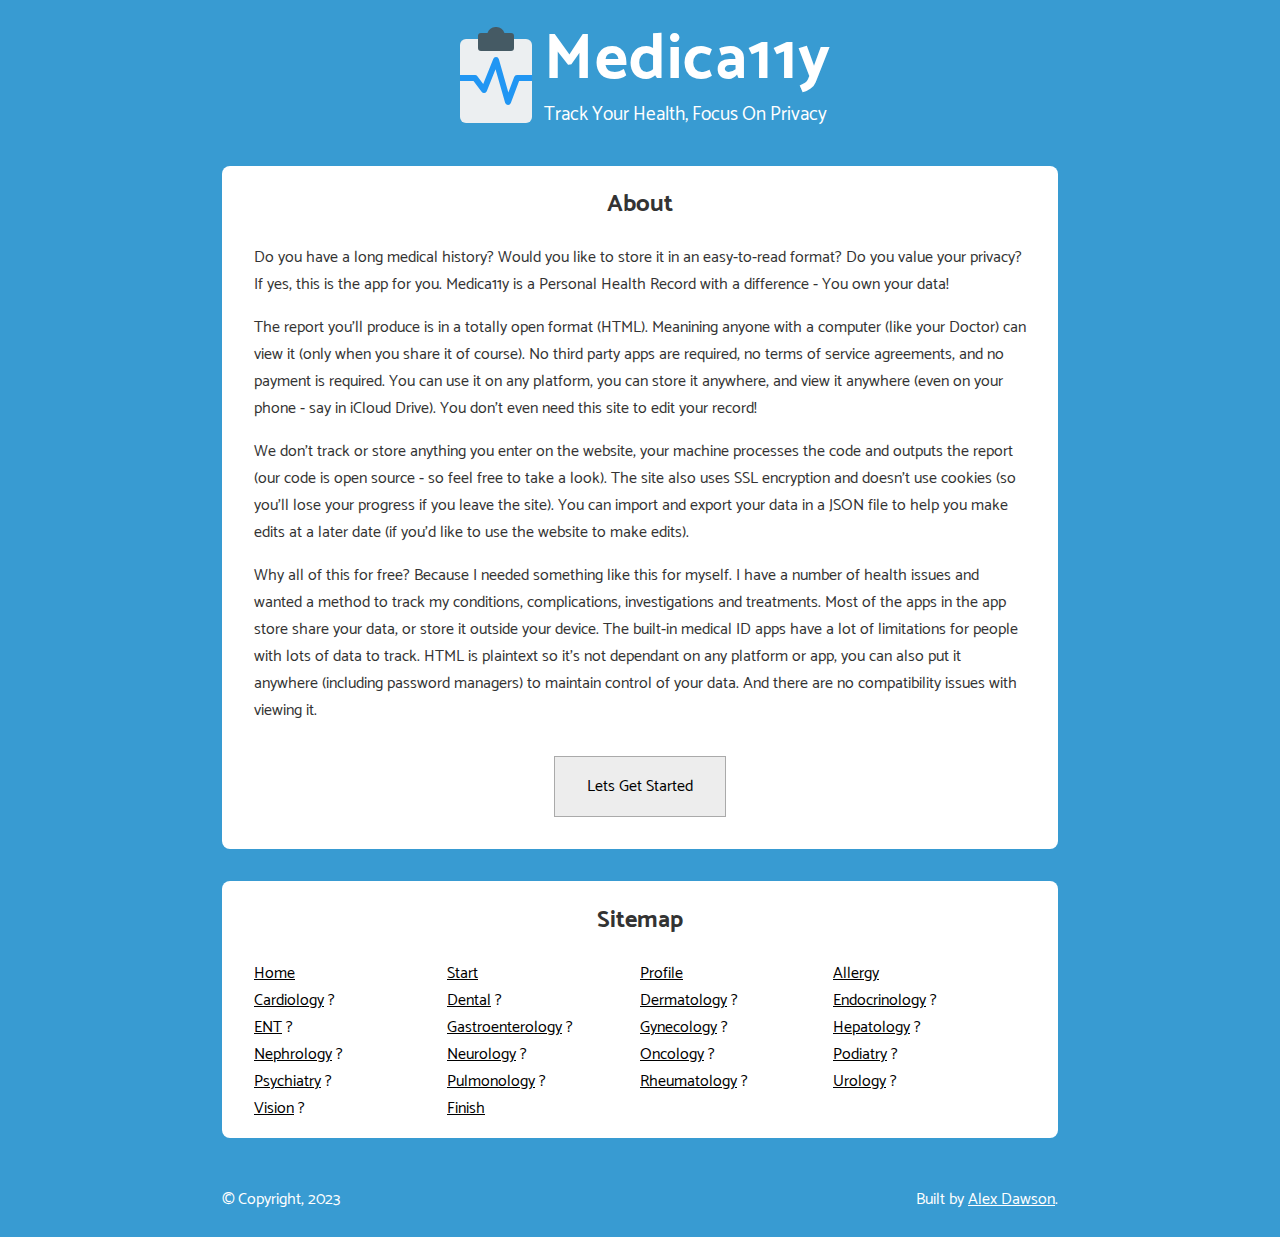
==== index.html @ 8c09ed7b "Website 1.0" ====
<!DOCTYPE html>
<html lang="en">
	<head>
		<meta charset="utf-8">
		<meta http-equiv="X-UA-Compatible" content="IE=edge">
		<meta name="viewport" content="width=device-width, initial-scale=1">
		<title>Medica11y - Your Personal Health Record</title>
		<meta name="description" content="This privacy focused (non-cloud) app helps you manage your health by organizing your medical history into an easy to read HTML file you can carry offline.">
		<link rel="preload" as="font" type="font/woff2" crossorigin href="cache/fonts/Catamaran-Regular.woff2">
		<link rel="preload" as="font" type="font/woff2" crossorigin href="cache/fonts/Catamaran-Bold.woff2">
		<link rel="stylesheet" href="cache/style.css">
		<link rel="author" type="text/plain" href="humans.txt">
		<meta name="apple-mobile-web-app-title" content="Medica11y">
		<meta name="referrer" content="no-referrer">
		<link rel="apple-touch-icon" sizes="180x180" href="apple-touch-icon.png">
		<link rel="icon" type="image/svg+xml" href="images/icon.svg">
		<link rel="manifest" href="site.webmanifest">
		<meta name="theme-color" content="#ffffff">
		<meta name="msapplication-config" content="browserconfig.xml">
		<meta property="og:title" content="Medica11y">
		<meta property="og:description" content="This privacy focused (non-cloud) app helps you manage your health by organizing your medical history into an easy to read HTML file you can carry offline.">
		<meta property="og:type" content="website">
		<meta property="og:locale" content="en_us">
		<meta property="og:url" content="https://medica11y.com/">
		<meta property="og:image" content="images/banner.png">
		<meta property="og:image:alt" content="Logo">
		<script type="application/ld+json">
		{
			"@context" : "https://schema.org",
			"@type" : "WebSite",
			"name": "Medica11y",
			"url": "https://medica11y.com/"
		}
		</script>
	</head>
	<body class="body">
		<header class="header">
			<svg class="logo" fill="currentColor" xmlns="http://www.w3.org/2000/svg" viewbox="0 0 16 16"><rect width="12" height="14" x="2" y="2" fill="#eceff1" rx="1" ry="1"/><path fill="#455a64" d="M10.5 1H9.41a1.5 1.5 0 00-2.83 0H5.5a.5.5 0 00-.5.5v2a.5.5 0 00.5.5h5a.5.5 0 00.5-.5v-2a.5.5 0 00-.5-.5z"/><path fill="#2196f3" d="M11.5 8a.5.5 0 00-.47.32l-.97 2.58-1.58-5.54a.5.5 0 00-.94-.04L5.87 9.48 4.9 8.2a.5.5 0 00-.4-.2H2v1h2.25l1.35 1.8a.5.5 0 00.86-.11l1.46-3.65 1.6 5.6a.5.5 0 00.46.36H10a.5.5 0 00.47-.32L11.85 9H14V8z"/></svg>
			<h1 class="heading">Medica11y</h1>
			<p class="subtitle">Track Your Health, Focus On Privacy</p>
			<nav class="hide"><a href="#about">Skip to main content</a></nav>
		</header>
		<main class="main">
			<form class="progress">
				<article class="page" id="start">
					<h2 class="subheading">Start</h2>
					<p class="txt">Do you want to import your progress?</p>
					<input class="hide" id="import" type="file" accept="application/json"><label class="buzzer" for="import">Import A File</label>
					<input class="button" type="reset" value="Reset Data">
					<ul class="anchor" aria-hidden="true" role="list">
						<li><a class="buzzer" href="#">Home</a></li>
						<li><a class="buzzer" href="#profile">Next</a></li>
					</ul>
				</article>
				<article class="page" id="profile">
					<h2 class="subheading">Profile</h2>
					<ul class="form" role="list">
						<li class="list"><label class="tag" for="dob">Date Of Birth:</label><input class="text" type="date" id="dob" name="dob" autocomplete="bday"></li>
						<li class="list"><label class="tag" for="hid">Healthcare ID:</label><input class="text" type="text" id="hid" name="hid" size="15"><label class="helper" for="hid">Your hospital or patient number (NHS, Bupa, Medicare, Etc).</label></li>
						<li class="list"><label class="tag" for="iid">Insurance ID:</label><input class="text" type="text" id="iid" name="iid" size="15"><label class="tag" for="exp">Expiry:</label><input class="text" type="date" id="exp" name="exp"><label class="helper" for="iid">Your healthcare coverage identifier (NHS-PPC, EHIC, SIN, Etc).</label></li>
						<li class="list"><label class="tag" for="blood">Blood Type:</label><input class="text" type="text" id="blood" name="blood" minlength="1" maxlength="2" size="2"><select class="drop text" name="pn" id="pn"><option value="">None</option><option value="Positive">Positive (+)</option><option value="Negative">Negative (-)</option></select></li>
						<li class="list"><label class="tag" for="organ">Organ Donor:</label><select class="drop text" name="organ" id="organ"><option value="Yes">Yes</option><option value="No" selected>No</option></select></li>
						<li class="list"><label class="tag" for="diabetic">Diabetes:</label><select class="drop text" name="diabetic" id="diabetic"><option value="" selected>None</option><option value="Type 1">Type 1</option><option value="Type 2">Type 2</option></select></li>
						<li class="list"><label class="tag" for="height">Height:</label><input class="text" type="text" inputmode="numeric" pattern="[0-9]*" id="height" name="height" minlength="1" maxlength="3" size="3"><input class="text" type="text" inputmode="numeric" pattern="[0-9]*" id="height2" name="height2" minlength="1" maxlength="2" size="2"><select class="drop text" name="ftincm" id="ftincm"><option value="ftin">Feet (ft) / Inches (")</option><option value="cm">Centimeters (cm)</option></select></li>
						<li class="list"><label class="tag" for="weight">Weight:</label><input class="text" type="text" inputmode="numeric" pattern="[0-9]*" id="weight" name="weight" minlength="1" maxlength="3" size="3"><input class="text" type="text" inputmode="numeric" pattern="[0-9]*" id="weight2" name="weight2" minlength="1" maxlength="2" size="2"><select class="drop text" name="slbskg" id="slbskg"><option value="slbs">Stone (st) / Pounds (lbs)</option><option value="kg">Kilograms (kg)</option></select></li>
						<li class="list"><label class="tag" for="pulse">Pulse (Average):</label><input class="text" type="text" inputmode="numeric" pattern="[0-9]*" id="pulse" name="pulse" minlength="1" maxlength="3" size="3"><label class="helper" for="pulse">Take 3 times at different points of the day to get the average beats per minute (BPM).</label></li>
						<li class="list"><label class="tag" for="sys">Blood Pressure (Average):</label><input class="text" type="text" inputmode="numeric" pattern="[0-9]*" id="sys" name="sys" minlength="1" maxlength="3" size="3"><span class="text">/</span><input class="text" type="text" inputmode="numeric" pattern="[0-9]*" id="dia" name="dia" minlength="1" maxlength="3" size="3"><label class="helper" for="sys">Take 3 times at different points of the day to get the average blood pressure reading (Systolic / Diastolic - mm Hg).</label></li>
						<li class="list"><label class="tag" for="temp">Temperature (Average):</label><input class="text" type="text" id="temp" name="temp" minlength="1" maxlength="5" size="5"><select class="drop text" name="fc" id="fc"><option value="f" selected>Fahrenheit (f)</option><option value="c">Centigrade (C)</option></select><label class="helper" for="temp">Take 3 times at different points of the day to get the average temperature.</label></li>
						<li class="list"><label class="tag" for="peakflow">Peak Flow (Average):</label><input class="text" type="text" inputmode="numeric" pattern="[0-9]*" id="peakflow" name="peakflow" minlength="1" maxlength="3" size="3"><label class="helper" for="peakflow">Take 3 times to get a base reading, and follow up with 3 further readings on different days to get the average peak flow.</label></li>
					</ul>
					<ul class="anchor" aria-hidden="true" role="list">
						<li><a class="buzzer" href="#start">Previous</a></li>
						<li><a class="buzzer" href="#">Home</a></li>
						<li><a class="buzzer" href="#allergy">Next</a></li>
					</ul>
				</article>
				<article class="page" id="allergy">
					<h2 class="subheading">Allergy</h2>
					<p class="txt">Which sections do you require?</p>
					<input class="check" type="checkbox" id="all-1" name="diagnosis"><label class="txt" for="all-1">Diagnosis</label>
					<input class="check" type="checkbox" id="all-2" name="complications"><label class="txt" for="all-2">Complications</label>
					<input class="check" type="checkbox" id="all-3" name="investigations"><label class="txt" for="all-3">Investigations</label>
					<input class="check" type="checkbox" id="all-4" name="treatments"><label class="txt" for="all-4">Treatments</label>
					<input class="check" type="checkbox" id="all-5" name="clinics"><label class="txt" for="all-5">Clinics</label>
					<input class="check" type="checkbox" id="all-6" name="avoidance"><label class="txt" for="all-6">Avoidance</label>
					<input class="check" type="checkbox" id="all-7" name="minor"><label class="txt" for="all-7">Minor</label>
					<input class="check" type="checkbox" id="all-8" name="contact"><label class="txt" for="all-8">Contact</label>
					<input class="check" type="checkbox" id="all-9" name="major"><label class="txt" for="all-9">Major</label>
					<input class="check" type="checkbox" id="all-10" name="dangerous"><label class="txt" for="all-10">Dangerous</label>
					<article class="section all-1">
						<h3 class="subsection">Diagnosis</h3>
						<textarea class="text area" id="allergy-diagnosis" name="allergy-diagnosis" rows="6"></textarea><label class="helper" for="allergy-diagnosis">Put each diagnosis on a new line. For subheadings, use the hash (#) character. For footnotes, use the wildcard (*) character. To highlight, use the At (@) character.</label>
					</article>
					<article class="section all-2">
						<h3 class="subsection">Complications</h3>
						<textarea class="text area" id="allergy-complications" name="allergy-complications" rows="6"></textarea><label class="helper" for="allergy-complications">Put each complication on a new line. For subheadings, use the hash (#) character. For footnotes, use the wildcard (*) character. To highlight, use the At (@) character.</label>
					</article>
					<article class="section all-3">
						<h3 class="subsection">Investigations</h3>
						<textarea class="text area" id="allergy-investigations" name="allergy-investigations" rows="6"></textarea><label class="helper" for="allergy-investigations">Put each investigation on a new line. For subheadings, use the hash (#) character. For footnotes, use the wildcard (*) character. To highlight, use the At (@) character.</label>
					</article>
					<article class="section all-4">
						<h3 class="subsection">Treatments</h3>
						<textarea class="text area" id="allergy-treatments" name="allergy-treatments" rows="6"></textarea><label class="helper" for="allergy-treatments">Put each treatment on a new line. For subheadings, use the hash (#) character. For footnotes, use the wildcard (*) character. To highlight, use the At (@) character.</label>
					</article>
					<article class="section all-5">
						<h3 class="subsection">Clinics</h3>
						<textarea class="text area" id="allergy-clinics" name="allergy-clinics" rows="6"></textarea><label class="helper" for="allergy-clinics">Put each clinic on a new line. For subheadings, use the hash (#) character. For footnotes, use the wildcard (*) character. To highlight, use the At (@) character.</label>
					</article>
					<article class="section all-6">
						<h3 class="subsection">Avoidance</h3>
						<textarea class="text area" id="allergy-avoidance" name="allergy-avoidance" rows="6"></textarea><label class="helper" for="allergy-avoidance">Food avoidance includes personal choice (vegan), religion, medical (stoma issues), etc. Put each avoidance on a new line. For subheadings, use the hash (#) character. For footnotes, use the wildcard (*) character. To highlight, use the At (@) character.</label>
					</article>
					<article class="section all-7">
						<h3 class="subsection">Minor</h3>
						<textarea class="text area" id="allergy-minor" name="allergy-minor" rows="6"></textarea><label class="helper" for="allergy-minor">Minor allergy include itchy throat, hay fever, oral allergy syndrome, etc. Put each minor allergy on a new line. For subheadings, use the hash (#) character. For footnotes, use the wildcard (*) character. To highlight, use the At (@) character.</label>
					</article>
					<article class="section all-8">
						<h3 class="subsection">Contact</h3>
						<textarea class="text area" id="allergy-contact" name="allergy-contact" rows="6"></textarea><label class="helper" for="allergy-contact">Contact allergy include patch tests, skin rashes, touch or airborne reactions, etc. Put each contact allergy on a new line. For subheadings, use the hash (#) character. For footnotes, use the wildcard (*) character. To highlight, use the At (@) character.</label>
					</article>
					<article class="section all-9">
						<h3 class="subsection">Major</h3>
						<textarea class="text area" id="allergy-major" name="allergy-major" rows="6"></textarea><label class="helper" for="allergy-major">Major allergy include asthma or airway triggers, moderate drug reactions, etc. Put each major allergy on a new line. For subheadings, use the hash (#) character. For footnotes, use the wildcard (*) character. To highlight, use the At (@) character.</label>
					</article>
					<article class="section all-10">
						<h3 class="subsection">Dangerous</h3>
						<textarea class="text area" id="allergy-dangerous" name="allergy-dangerous" rows="6"></textarea><label class="helper" for="allergy-dangerous">Dangerous allergy include anaphylaxis (shock), significant drug reactions, etc. Put each dangerous allergy on a new line. For subheadings, use the hash (#) character. For footnotes, use the wildcard (*) character. To highlight, use the At (@) character.</label>
					</article>
					<ul class="anchor" aria-hidden="true" role="list">
						<li><a class="buzzer" href="#profile">Previous</a></li>
						<li><a class="buzzer" href="#">Home</a></li>
						<li><a class="buzzer" href="#cardiology">Next</a></li>
					</ul>
				</article>
				<article class="page" id="cardiology">
					<h2 class="subheading">Cardiology</h2>
					<p class="txt">Which sections do you require?</p>
					<input class="check" type="checkbox" id="car-1" name="diagnosis"><label class="txt" for="car-1">Diagnosis</label>
					<input class="check" type="checkbox" id="car-2" name="complications"><label class="txt" for="car-2">Complications</label>
					<input class="check" type="checkbox" id="car-3" name="investigations"><label class="txt" for="car-3">Investigations</label>
					<input class="check" type="checkbox" id="car-4" name="treatments"><label class="txt" for="car-4">Treatments</label>
					<input class="check" type="checkbox" id="car-5" name="clinics"><label class="txt" for="car-5">Clinics</label>
					<article class="section car-1">
						<h3 class="subsection">Diagnosis</h3>
						<textarea class="text area" id="cardiology-diagnosis" name="cardiology-diagnosis" rows="6"></textarea><label class="helper" for="cardiology-diagnosis">Put each diagnosis on a new line. For subheadings, use the hash (#) character. For footnotes, use the wildcard (*) character. To highlight, use the At (@) character.</label>
					</article>
					<article class="section car-2">
						<h3 class="subsection">Complications</h3>
						<textarea class="text area" id="cardiology-complications" name="cardiology-complications" rows="6"></textarea><label class="helper" for="cardiology-complications">Put each complication on a new line. For subheadings, use the hash (#) character. For footnotes, use the wildcard (*) character. To highlight, use the At (@) character.</label>
					</article>
					<article class="section car-3">
						<h3 class="subsection">Investigations</h3>
						<textarea class="text area" id="cardiology-investigations" name="cardiology-investigations" rows="6"></textarea><label class="helper" for="cardiology-investigations">Put each investigation on a new line. For subheadings, use the hash (#) character. For footnotes, use the wildcard (*) character. To highlight, use the At (@) character.</label>
					</article>
					<article class="section car-4">
						<h3 class="subsection">Treatments</h3>
						<textarea class="text area" id="cardiology-treatments" name="cardiology-treatments" rows="6"></textarea><label class="helper" for="cardiology-treatments">Put each treatment on a new line. For subheadings, use the hash (#) character. For footnotes, use the wildcard (*) character. To highlight, use the At (@) character.</label>
					</article>
					<article class="section car-5">
						<h3 class="subsection">Clinics</h3>
						<textarea class="text area" id="cardiology-clinics" name="cardiology-clinics" rows="6"></textarea><label class="helper" for="cardiology-clinics">Put each clinic on a new line. For subheadings, use the hash (#) character. For footnotes, use the wildcard (*) character. To highlight, use the At (@) character.</label>
					</article>
					<ul class="anchor" aria-hidden="true" role="list">
						<li><a class="buzzer" href="#allergy">Previous</a></li>
						<li><a class="buzzer" href="#">Home</a></li>
						<li><a class="buzzer" href="#dental">Next</a></li>
					</ul>
				</article>
				<article class="page" id="dental">
					<h2 class="subheading">Dental</h2>
					<p class="txt">Which sections do you require?</p>
					<input class="check" type="checkbox" id="den-1" name="diagnosis"><label class="txt" for="den-1">Diagnosis</label>
					<input class="check" type="checkbox" id="den-2" name="complications"><label class="txt" for="den-2">Complications</label>
					<input class="check" type="checkbox" id="den-3" name="investigations"><label class="txt" for="den-3">Investigations</label>
					<input class="check" type="checkbox" id="den-4" name="treatments"><label class="txt" for="den-4">Treatments</label>
					<input class="check" type="checkbox" id="den-5" name="clinics"><label class="txt" for="den-5">Clinics</label>
					<article class="section den-1">
						<h3 class="subsection">Diagnosis</h3>
						<textarea class="text area" id="dental-diagnosis" name="dental-diagnosis" rows="6"></textarea><label class="helper" for="dental-diagnosis">Put each diagnosis on a new line. For subheadings, use the hash (#) character. For footnotes, use the wildcard (*) character. To highlight, use the At (@) character.</label>
					</article>
					<article class="section den-2">
						<h3 class="subsection">Complications</h3>
						<textarea class="text area" id="dental-complications" name="dental-complications" rows="6"></textarea><label class="helper" for="dental-complications">Put each complication on a new line. For subheadings, use the hash (#) character. For footnotes, use the wildcard (*) character. To highlight, use the At (@) character.</label>
					</article>
					<article class="section den-3">
						<h3 class="subsection">Investigations</h3>
						<textarea class="text area" id="dental-investigations" name="dental-investigations" rows="6"></textarea><label class="helper" for="dental-investigations">Put each investigation on a new line. For subheadings, use the hash (#) character. For footnotes, use the wildcard (*) character. To highlight, use the At (@) character.</label>
					</article>
					<article class="section den-4">
						<h3 class="subsection">Treatments</h3>
						<textarea class="text area" id="dental-treatments" name="dental-treatments" rows="6"></textarea><label class="helper" for="dental-treatments">Put each treatment on a new line. For subheadings, use the hash (#) character. For footnotes, use the wildcard (*) character. To highlight, use the At (@) character.</label>
					</article>
					<article class="section den-5">
						<h3 class="subsection">Clinics</h3>
						<textarea class="text area" id="dental-clinics" name="dental-clinics" rows="6"></textarea><label class="helper" for="dental-clinics">Put each clinic on a new line. For subheadings, use the hash (#) character. For footnotes, use the wildcard (*) character. To highlight, use the At (@) character.</label>
					</article>
					<ul class="anchor" aria-hidden="true" role="list">
						<li><a class="buzzer" href="#cardiology">Previous</a></li>
						<li><a class="buzzer" href="#">Home</a></li>
						<li><a class="buzzer" href="#dermatology">Next</a></li>
					</ul>
				</article>
				<article class="page" id="dermatology">
					<h2 class="subheading">Dermatology</h2>
					<p class="txt">Which sections do you require?</p>
					<input class="check" type="checkbox" id="der-1" name="diagnosis"><label class="txt" for="der-1">Diagnosis</label>
					<input class="check" type="checkbox" id="der-2" name="complications"><label class="txt" for="der-2">Complications</label>
					<input class="check" type="checkbox" id="der-3" name="investigations"><label class="txt" for="der-3">Investigations</label>
					<input class="check" type="checkbox" id="der-4" name="treatments"><label class="txt" for="der-4">Treatments</label>
					<input class="check" type="checkbox" id="der-5" name="clinics"><label class="txt" for="der-5">Clinics</label>
					<article class="section der-1">
						<h3 class="subsection">Diagnosis</h3>
						<textarea class="text area" id="dermatology-diagnosis" name="dermatology-diagnosis" rows="6"></textarea><label class="helper" for="dermatology-diagnosis">Put each diagnosis on a new line. For subheadings, use the hash (#) character. For footnotes, use the wildcard (*) character. To highlight, use the At (@) character.</label>
					</article>
					<article class="section der-2">
						<h3 class="subsection">Complications</h3>
						<textarea class="text area" id="dermatology-complications" name="dermatology-complications" rows="6"></textarea><label class="helper" for="dermatology-complications">Put each complication on a new line. For subheadings, use the hash (#) character. For footnotes, use the wildcard (*) character. To highlight, use the At (@) character.</label>
					</article>
					<article class="section der-3">
						<h3 class="subsection">Investigations</h3>
						<textarea class="text area" id="dermatology-investigations" name="dermatology-investigations" rows="6"></textarea><label class="helper" for="dermatology-investigations">Put each investigation on a new line. For subheadings, use the hash (#) character. For footnotes, use the wildcard (*) character. To highlight, use the At (@) character.</label>
					</article>
					<article class="section der-4">
						<h3 class="subsection">Treatments</h3>
						<textarea class="text area" id="dermatology-treatments" name="dermatology-treatments" rows="6"></textarea><label class="helper" for="dermatology-treatments">Put each treatment on a new line. For subheadings, use the hash (#) character. For footnotes, use the wildcard (*) character. To highlight, use the At (@) character.</label>
					</article>
					<article class="section der-5">
						<h3 class="subsection">Clinics</h3>
						<textarea class="text area" id="dermatology-clinics" name="dermatology-clinics" rows="6"></textarea><label class="helper" for="dermatology-clinics">Put each clinic on a new line. For subheadings, use the hash (#) character. For footnotes, use the wildcard (*) character. To highlight, use the At (@) character.</label>
					</article>
					<ul class="anchor" aria-hidden="true" role="list">
						<li><a class="buzzer" href="#dental">Previous</a></li>
						<li><a class="buzzer" href="#">Home</a></li>
						<li><a class="buzzer" href="#endocrinology">Next</a></li>
					</ul>
				</article>
				<article class="page" id="endocrinology">
					<h2 class="subheading">Endocrinology</h2>
					<p class="txt">Which sections do you require?</p>
					<input class="check" type="checkbox" id="end-1" name="diagnosis"><label class="txt" for="end-1">Diagnosis</label>
					<input class="check" type="checkbox" id="end-2" name="complications"><label class="txt" for="end-2">Complications</label>
					<input class="check" type="checkbox" id="end-3" name="investigations"><label class="txt" for="end-3">Investigations</label>
					<input class="check" type="checkbox" id="end-4" name="treatments"><label class="txt" for="end-4">Treatments</label>
					<input class="check" type="checkbox" id="end-5" name="clinics"><label class="txt" for="end-5">Clinics</label>
					<article class="section end-1">
						<h3 class="subsection">Diagnosis</h3>
						<textarea class="text area" id="endocrinology-diagnosis" name="endocrinology-diagnosis" rows="6"></textarea><label class="helper" for="endocrinology-diagnosis">Put each diagnosis on a new line. For subheadings, use the hash (#) character. For footnotes, use the wildcard (*) character. To highlight, use the At (@) character.</label>
					</article>
					<article class="section end-2">
						<h3 class="subsection">Complications</h3>
						<textarea class="text area" id="endocrinology-complications" name="endocrinology-complications" rows="6"></textarea><label class="helper" for="endocrinology-complications">Put each complication on a new line. For subheadings, use the hash (#) character. For footnotes, use the wildcard (*) character. To highlight, use the At (@) character.</label>
					</article>
					<article class="section end-3">
						<h3 class="subsection">Investigations</h3>
						<textarea class="text area" id="endocrinology-investigations" name="endocrinology-investigations" rows="6"></textarea><label class="helper" for="endocrinology-investigations">Put each investigation on a new line. For subheadings, use the hash (#) character. For footnotes, use the wildcard (*) character. To highlight, use the At (@) character.</label>
					</article>
					<article class="section end-4">
						<h3 class="subsection">Treatments</h3>
						<textarea class="text area" id="endocrinology-treatments" name="endocrinology-treatments" rows="6"></textarea><label class="helper" for="endocrinology-treatments">Put each treatment on a new line. For subheadings, use the hash (#) character. For footnotes, use the wildcard (*) character. To highlight, use the At (@) character.</label>
					</article>
					<article class="section end-5">
						<h3 class="subsection">Clinics</h3>
						<textarea class="text area" id="endocrinology-clinics" name="endocrinology-clinics" rows="6"></textarea><label class="helper" for="endocrinology-clinics">Put each clinic on a new line. For subheadings, use the hash (#) character. For footnotes, use the wildcard (*) character. To highlight, use the At (@) character.</label>
					</article>
					<ul class="anchor" aria-hidden="true" role="list">
						<li><a class="buzzer" href="#dermatology">Previous</a></li>
						<li><a class="buzzer" href="#">Home</a></li>
						<li><a class="buzzer" href="#ENT">Next</a></li>
					</ul>
				</article>
				<article class="page" id="ENT">
					<h2 class="subheading">ENT</h2>
					<p class="txt">Which sections do you require?</p>
					<input class="check" type="checkbox" id="ent-1" name="diagnosis"><label class="txt" for="ent-1">Diagnosis</label>
					<input class="check" type="checkbox" id="ent-2" name="complications"><label class="txt" for="ent-2">Complications</label>
					<input class="check" type="checkbox" id="ent-3" name="investigations"><label class="txt" for="ent-3">Investigations</label>
					<input class="check" type="checkbox" id="ent-4" name="treatments"><label class="txt" for="ent-4">Treatments</label>
					<input class="check" type="checkbox" id="ent-5" name="clinics"><label class="txt" for="ent-5">Clinics</label>
					<article class="section ent-1">
						<h3 class="subsection">Diagnosis</h3>
						<textarea class="text area" id="ENT-diagnosis" name="ENT-diagnosis" rows="6"></textarea><label class="helper" for="ENT-diagnosis">Put each diagnosis on a new line. For subheadings, use the hash (#) character. For footnotes, use the wildcard (*) character. To highlight, use the At (@) character.</label>
					</article>
					<article class="section ent-2">
						<h3 class="subsection">Complications</h3>
						<textarea class="text area" id="ENT-complications" name="ENT-complications" rows="6"></textarea><label class="helper" for="ENT-complications">Put each complication on a new line. For subheadings, use the hash (#) character. For footnotes, use the wildcard (*) character. To highlight, use the At (@) character.</label>
					</article>
					<article class="section ent-3">
						<h3 class="subsection">Investigations</h3>
						<textarea class="text area" id="ENT-investigations" name="ENT-investigations" rows="6"></textarea><label class="helper" for="ENT-investigations">Put each investigation on a new line. For subheadings, use the hash (#) character. For footnotes, use the wildcard (*) character. To highlight, use the At (@) character.</label>
					</article>
					<article class="section ent-4">
						<h3 class="subsection">Treatments</h3>
						<textarea class="text area" id="ENT-treatments" name="ENT-treatments" rows="6"></textarea><label class="helper" for="ENT-treatments">Put each treatment on a new line. For subheadings, use the hash (#) character. For footnotes, use the wildcard (*) character. To highlight, use the At (@) character.</label>
					</article>
					<article class="section ent-5">
						<h3 class="subsection">Clinics</h3>
						<textarea class="text area" id="ENT-clinics" name="ENT-clinics" rows="6"></textarea><label class="helper" for="ENT-clinics">Put each clinic on a new line. For subheadings, use the hash (#) character. For footnotes, use the wildcard (*) character. To highlight, use the At (@) character.</label>
					</article>
					<ul class="anchor" aria-hidden="true" role="list">
						<li><a class="buzzer" href="#endocrinology">Previous</a></li>
						<li><a class="buzzer" href="#">Home</a></li>
						<li><a class="buzzer" href="#gastroenterology">Next</a></li>
					</ul>
				</article>
				<article class="page" id="gastroenterology">
					<h2 class="subheading">Gastroenterology</h2>
					<p class="txt">Which sections do you require?</p>
					<input class="check" type="checkbox" id="gas-1" name="diagnosis"><label class="txt" for="gas-1">Diagnosis</label>
					<input class="check" type="checkbox" id="gas-2" name="complications"><label class="txt" for="gas-2">Complications</label>
					<input class="check" type="checkbox" id="gas-3" name="investigations"><label class="txt" for="gas-3">Investigations</label>
					<input class="check" type="checkbox" id="gas-4" name="treatments"><label class="txt" for="gas-4">Treatments</label>
					<input class="check" type="checkbox" id="gas-5" name="clinics"><label class="txt" for="gas-5">Clinics</label>
					<article class="section gas-1">
						<h3 class="subsection">Diagnosis</h3>
						<textarea class="text area" id="gastroenterology-diagnosis" name="gastroenterology-diagnosis" rows="6"></textarea><label class="helper" for="gastroenterology-diagnosis">Put each diagnosis on a new line. For subheadings, use the hash (#) character. For footnotes, use the wildcard (*) character. To highlight, use the At (@) character.</label>
					</article>
					<article class="section gas-2">
						<h3 class="subsection">Complications</h3>
						<textarea class="text area" id="gastroenterology-complications" name="gastroenterology-complications" rows="6"></textarea><label class="helper" for="gastroenterology-complications">Put each complication on a new line. For subheadings, use the hash (#) character. For footnotes, use the wildcard (*) character. To highlight, use the At (@) character.</label>
					</article>
					<article class="section gas-3">
						<h3 class="subsection">Investigations</h3>
						<textarea class="text area" id="gastroenterology-investigations" name="gastroenterology-investigations" rows="6"></textarea><label class="helper" for="gastroenterology-investigations">Put each investigation on a new line. For subheadings, use the hash (#) character. For footnotes, use the wildcard (*) character. To highlight, use the At (@) character.</label>
					</article>
					<article class="section gas-4">
						<h3 class="subsection">Treatments</h3>
						<textarea class="text area" id="gastroenterology-treatments" name="gastroenterology-treatments" rows="6"></textarea><label class="helper" for="gastroenterology-treatments">Put each treatment on a new line. For subheadings, use the hash (#) character. For footnotes, use the wildcard (*) character. To highlight, use the At (@) character.</label>
					</article>
					<article class="section gas-5">
						<h3 class="subsection">Clinics</h3>
						<textarea class="text area" id="gastroenterology-clinics" name="gastroenterology-clinics" rows="6"></textarea><label class="helper" for="gastroenterology-clinics">Put each clinic on a new line. For subheadings, use the hash (#) character. For footnotes, use the wildcard (*) character. To highlight, use the At (@) character.</label>
					</article>
					<ul class="anchor" aria-hidden="true" role="list">
						<li><a class="buzzer" href="#ent">Previous</a></li>
						<li><a class="buzzer" href="#">Home</a></li>
						<li><a class="buzzer" href="#gynecology">Next</a></li>
					</ul>
				</article>
				<article class="page" id="gynecology">
					<h2 class="subheading">Gynecology</h2>
					<p class="txt">Which sections do you require?</p>
					<input class="check" type="checkbox" id="gyn-1" name="diagnosis"><label class="txt" for="gyn-1">Diagnosis</label>
					<input class="check" type="checkbox" id="gyn-2" name="complications"><label class="txt" for="gyn-2">Complications</label>
					<input class="check" type="checkbox" id="gyn-3" name="investigations"><label class="txt" for="gyn-3">Investigations</label>
					<input class="check" type="checkbox" id="gyn-4" name="treatments"><label class="txt" for="gyn-4">Treatments</label>
					<input class="check" type="checkbox" id="gyn-5" name="clinics"><label class="txt" for="gyn-5">Clinics</label>
					<article class="section gyn-1">
						<h3 class="subsection">Diagnosis</h3>
						<textarea class="text area" id="gynecology-diagnosis" name="gynecology-diagnosis" rows="6"></textarea><label class="helper" for="gynecology-diagnosis">Put each diagnosis on a new line. For subheadings, use the hash (#) character. For footnotes, use the wildcard (*) character. To highlight, use the At (@) character.</label>
					</article>
					<article class="section gyn-2">
						<h3 class="subsection">Complications</h3>
						<textarea class="text area" id="gynecology-complications" name="gynecology-complications" rows="6"></textarea><label class="helper" for="gynecology-complications">Put each complication on a new line. For subheadings, use the hash (#) character. For footnotes, use the wildcard (*) character. To highlight, use the At (@) character.</label>
					</article>
					<article class="section gyn-3">
						<h3 class="subsection">Investigations</h3>
						<textarea class="text area" id="gynecology-investigations" name="gynecology-investigations" rows="6"></textarea><label class="helper" for="gynecology-investigations">Put each investigation on a new line. For subheadings, use the hash (#) character. For footnotes, use the wildcard (*) character. To highlight, use the At (@) character.</label>
					</article>
					<article class="section gyn-4">
						<h3 class="subsection">Treatments</h3>
						<textarea class="text area" id="gynecology-treatments" name="gynecology-treatments" rows="6"></textarea><label class="helper" for="gynecology-treatments">Put each treatment on a new line. For subheadings, use the hash (#) character. For footnotes, use the wildcard (*) character. To highlight, use the At (@) character.</label>
					</article>
					<article class="section gyn-5">
						<h3 class="subsection">Clinics</h3>
						<textarea class="text area" id="gynecology-clinics" name="gynecology-clinics" rows="6"></textarea><label class="helper" for="gynecology-clinics">Put each clinic on a new line. For subheadings, use the hash (#) character. For footnotes, use the wildcard (*) character. To highlight, use the At (@) character.</label>
					</article>
					<ul class="anchor" aria-hidden="true" role="list">
						<li><a class="buzzer" href="#gastroenterology">Previous</a></li>
						<li><a class="buzzer" href="#">Home</a></li>
						<li><a class="buzzer" href="#hepatology">Next</a></li>
					</ul>
				</article>
				<article class="page" id="hepatology">
					<h2 class="subheading">Hepatology</h2>
					<p class="txt">Which sections do you require?</p>
					<input class="check" type="checkbox" id="hep-1" name="diagnosis"><label class="txt" for="hep-1">Diagnosis</label>
					<input class="check" type="checkbox" id="hep-2" name="complications"><label class="txt" for="hep-2">Complications</label>
					<input class="check" type="checkbox" id="hep-3" name="investigations"><label class="txt" for="hep-3">Investigations</label>
					<input class="check" type="checkbox" id="hep-4" name="treatments"><label class="txt" for="hep-4">Treatments</label>
					<input class="check" type="checkbox" id="hep-5" name="clinics"><label class="txt" for="hep-5">Clinics</label>
					<article class="section hep-1">
						<h3 class="subsection">Diagnosis</h3>
						<textarea class="text area" id="hepatology-diagnosis" name="hepatology-diagnosis" rows="6"></textarea><label class="helper" for="hepatology-diagnosis">Put each diagnosis on a new line. For subheadings, use the hash (#) character. For footnotes, use the wildcard (*) character. To highlight, use the At (@) character.</label>
					</article>
					<article class="section hep-2">
						<h3 class="subsection">Complications</h3>
						<textarea class="text area" id="hepatology-complications" name="hepatology-complications" rows="6"></textarea><label class="helper" for="hepatology-complications">Put each complication on a new line. For subheadings, use the hash (#) character. For footnotes, use the wildcard (*) character. To highlight, use the At (@) character.</label>
					</article>
					<article class="section hep-3">
						<h3 class="subsection">Investigations</h3>
						<textarea class="text area" id="hepatology-investigations" name="hepatology-investigations" rows="6"></textarea><label class="helper" for="hepatology-investigations">Put each investigation on a new line. For subheadings, use the hash (#) character. For footnotes, use the wildcard (*) character. To highlight, use the At (@) character.</label>
					</article>
					<article class="section hep-4">
						<h3 class="subsection">Treatments</h3>
						<textarea class="text area" id="hepatology-treatments" name="hepatology-treatments" rows="6"></textarea><label class="helper" for="hepatology-treatments">Put each treatment on a new line. For subheadings, use the hash (#) character. For footnotes, use the wildcard (*) character. To highlight, use the At (@) character.</label>
					</article>
					<article class="section hep-5">
						<h3 class="subsection">Clinics</h3>
						<textarea class="text area" id="hepatology-clinics" name="hepatology-clinics" rows="6"></textarea><label class="helper" for="hepatology-clinics">Put each clinic on a new line. For subheadings, use the hash (#) character. For footnotes, use the wildcard (*) character. To highlight, use the At (@) character.</label>
					</article>
					<ul class="anchor" aria-hidden="true" role="list">
						<li><a class="buzzer" href="#gynecology">Previous</a></li>
						<li><a class="buzzer" href="#">Home</a></li>
						<li><a class="buzzer" href="#nephrology">Next</a></li>
					</ul>
				</article>
				<article class="page" id="nephrology">
					<h2 class="subheading">Nephrology</h2>
					<p class="txt">Which sections do you require?</p>
					<input class="check" type="checkbox" id="nep-1" name="diagnosis"><label class="txt" for="nep-1">Diagnosis</label>
					<input class="check" type="checkbox" id="nep-2" name="complications"><label class="txt" for="nep-2">Complications</label>
					<input class="check" type="checkbox" id="nep-3" name="investigations"><label class="txt" for="nep-3">Investigations</label>
					<input class="check" type="checkbox" id="nep-4" name="treatments"><label class="txt" for="nep-4">Treatments</label>
					<input class="check" type="checkbox" id="nep-5" name="clinics"><label class="txt" for="nep-5">Clinics</label>
					<article class="section nep-1">
						<h3 class="subsection">Diagnosis</h3>
						<textarea class="text area" id="nephrology-diagnosis" name="nephrology-diagnosis" rows="6"></textarea><label class="helper" for="nephrology-diagnosis">Put each diagnosis on a new line. For subheadings, use the hash (#) character. For footnotes, use the wildcard (*) character. To highlight, use the At (@) character.</label>
					</article>
					<article class="section nep-2">
						<h3 class="subsection">Complications</h3>
						<textarea class="text area" id="nephrology-complications" name="nephrology-complications" rows="6"></textarea><label class="helper" for="nephrology-complications">Put each complication on a new line. For subheadings, use the hash (#) character. For footnotes, use the wildcard (*) character. To highlight, use the At (@) character.</label>
					</article>
					<article class="section nep-3">
						<h3 class="subsection">Investigations</h3>
						<textarea class="text area" id="nephrology-investigations" name="nephrology-investigations" rows="6"></textarea><label class="helper" for="nephrology-investigations">Put each investigation on a new line. For subheadings, use the hash (#) character. For footnotes, use the wildcard (*) character. To highlight, use the At (@) character.</label>
					</article>
					<article class="section nep-4">
						<h3 class="subsection">Treatments</h3>
						<textarea class="text area" id="nephrology-treatments" name="nephrology-treatments" rows="6"></textarea><label class="helper" for="nephrology-treatments">Put each treatment on a new line. For subheadings, use the hash (#) character. For footnotes, use the wildcard (*) character. To highlight, use the At (@) character.</label>
					</article>
					<article class="section nep-5">
						<h3 class="subsection">Clinics</h3>
						<textarea class="text area" id="nephrology-clinics" name="nephrology-clinics" rows="6"></textarea><label class="helper" for="nephrology-clinics">Put each clinic on a new line. For subheadings, use the hash (#) character. For footnotes, use the wildcard (*) character. To highlight, use the At (@) character.</label>
					</article>
					<ul class="anchor" aria-hidden="true" role="list">
						<li><a class="buzzer" href="#hepatology">Previous</a></li>
						<li><a class="buzzer" href="#">Home</a></li>
						<li><a class="buzzer" href="#neurology">Next</a></li>
					</ul>
				</article>
				<article class="page" id="neurology">
					<h2 class="subheading">Neurology</h2>
					<p class="txt">Which sections do you require?</p>
					<input class="check" type="checkbox" id="neu-1" name="diagnosis"><label class="txt" for="neu-1">Diagnosis</label>
					<input class="check" type="checkbox" id="neu-2" name="complications"><label class="txt" for="neu-2">Complications</label>
					<input class="check" type="checkbox" id="neu-3" name="investigations"><label class="txt" for="neu-3">Investigations</label>
					<input class="check" type="checkbox" id="neu-4" name="treatments"><label class="txt" for="neu-4">Treatments</label>
					<input class="check" type="checkbox" id="neu-5" name="clinics"><label class="txt" for="neu-5">Clinics</label>
					<article class="section neu-1">
						<h3 class="subsection">Diagnosis</h3>
						<textarea class="text area" id="neurology-diagnosis" name="neurology-diagnosis" rows="6"></textarea><label class="helper" for="neurology-diagnosis">Put each diagnosis on a new line. For subheadings, use the hash (#) character. For footnotes, use the wildcard (*) character. To highlight, use the At (@) character.</label>
					</article>
					<article class="section neu-2">
						<h3 class="subsection">Complications</h3>
						<textarea class="text area" id="neurology-complications" name="neurology-complications" rows="6"></textarea><label class="helper" for="neurology-complications">Put each complication on a new line. For subheadings, use the hash (#) character. For footnotes, use the wildcard (*) character. To highlight, use the At (@) character.</label>
					</article>
					<article class="section neu-3">
						<h3 class="subsection">Investigations</h3>
						<textarea class="text area" id="neurology-investigations" name="neurology-investigations" rows="6"></textarea><label class="helper" for="neurology-investigations">Put each investigation on a new line. For subheadings, use the hash (#) character. For footnotes, use the wildcard (*) character. To highlight, use the At (@) character.</label>
					</article>
					<article class="section neu-4">
						<h3 class="subsection">Treatments</h3>
						<textarea class="text area" id="neurology-treatments" name="neurology-treatments" rows="6"></textarea><label class="helper" for="neurology-treatments">Put each treatment on a new line. For subheadings, use the hash (#) character. For footnotes, use the wildcard (*) character. To highlight, use the At (@) character.</label>
					</article>
					<article class="section neu-5">
						<h3 class="subsection">Clinics</h3>
						<textarea class="text area" id="neurology-clinics" name="neurology-clinics" rows="6"></textarea><label class="helper" for="neurology-clinics">Put each clinic on a new line. For subheadings, use the hash (#) character. For footnotes, use the wildcard (*) character. To highlight, use the At (@) character.</label>
					</article>
					<ul class="anchor" aria-hidden="true" role="list">
						<li><a class="buzzer" href="#nephrology">Previous</a></li>
						<li><a class="buzzer" href="#">Home</a></li>
						<li><a class="buzzer" href="#oncology">Next</a></li>
					</ul>
				</article>
				<article class="page" id="oncology">
					<h2 class="subheading">Oncology</h2>
					<p class="txt">Which sections do you require?</p>
					<input class="check" type="checkbox" id="onc-1" name="diagnosis"><label class="txt" for="onc-1">Diagnosis</label>
					<input class="check" type="checkbox" id="onc-2" name="complications"><label class="txt" for="onc-2">Complications</label>
					<input class="check" type="checkbox" id="onc-3" name="investigations"><label class="txt" for="onc-3">Investigations</label>
					<input class="check" type="checkbox" id="onc-4" name="treatments"><label class="txt" for="onc-4">Treatments</label>
					<input class="check" type="checkbox" id="onc-5" name="clinics"><label class="txt" for="onc-5">Clinics</label>
					<article class="section onc-1">
						<h3 class="subsection">Diagnosis</h3>
						<textarea class="text area" id="oncology-diagnosis" name="ooncologync-diagnosis" rows="6"></textarea><label class="helper" for="oncology-diagnosis">Put each diagnosis on a new line. For subheadings, use the hash (#) character. For footnotes, use the wildcard (*) character. To highlight, use the At (@) character.</label>
					</article>
					<article class="section onc-2">
						<h3 class="subsection">Complications</h3>
						<textarea class="text area" id="oncology-complications" name="oncology-complications" rows="6"></textarea><label class="helper" for="oncology-complications">Put each complication on a new line. For subheadings, use the hash (#) character. For footnotes, use the wildcard (*) character. To highlight, use the At (@) character.</label>
					</article>
					<article class="section onc-3">
						<h3 class="subsection">Investigations</h3>
						<textarea class="text area" id="oncology-investigations" name="oncology-investigations" rows="6"></textarea><label class="helper" for="oncology-investigations">Put each investigation on a new line. For subheadings, use the hash (#) character. For footnotes, use the wildcard (*) character. To highlight, use the At (@) character.</label>
					</article>
					<article class="section onc-4">
						<h3 class="subsection">Treatments</h3>
						<textarea class="text area" id="oncology-treatments" name="oncology-treatments" rows="6"></textarea><label class="helper" for="oncology-treatments">Put each treatment on a new line. For subheadings, use the hash (#) character. For footnotes, use the wildcard (*) character. To highlight, use the At (@) character.</label>
					</article>
					<article class="section onc-5">
						<h3 class="subsection">Clinics</h3>
						<textarea class="text area" id="oncology-clinics" name="oncology-clinics" rows="6"></textarea><label class="helper" for="oncology-clinics">Put each clinic on a new line. For subheadings, use the hash (#) character. For footnotes, use the wildcard (*) character. To highlight, use the At (@) character.</label>
					</article>
					<ul class="anchor" aria-hidden="true" role="list">
						<li><a class="buzzer" href="#neurology">Previous</a></li>
						<li><a class="buzzer" href="#">Home</a></li>
						<li><a class="buzzer" href="#podiatry">Next</a></li>
					</ul>
				</article>
				<article class="page" id="podiatry">
					<h2 class="subheading">Podiatry</h2>
					<p class="txt">Which sections do you require?</p>
					<input class="check" type="checkbox" id="pod-1" name="diagnosis"><label class="txt" for="pod-1">Diagnosis</label>
					<input class="check" type="checkbox" id="pod-2" name="complications"><label class="txt" for="pod-2">Complications</label>
					<input class="check" type="checkbox" id="pod-3" name="investigations"><label class="txt" for="pod-3">Investigations</label>
					<input class="check" type="checkbox" id="pod-4" name="treatments"><label class="txt" for="pod-4">Treatments</label>
					<input class="check" type="checkbox" id="pod-5" name="clinics"><label class="txt" for="pod-5">Clinics</label>
					<article class="section pod-1">
						<h3 class="subsection">Diagnosis</h3>
						<textarea class="text area" id="podiatry-diagnosis" name="podiatry-diagnosis" rows="6"></textarea><label class="helper" for="podiatry-diagnosis">Put each diagnosis on a new line. For subheadings, use the hash (#) character. For footnotes, use the wildcard (*) character. To highlight, use the At (@) character.</label>
					</article>
					<article class="section pod-2">
						<h3 class="subsection">Complications</h3>
						<textarea class="text area" id="podiatry-complications" name="podiatry-complications" rows="6"></textarea><label class="helper" for="podiatry-complications">Put each complication on a new line. For subheadings, use the hash (#) character. For footnotes, use the wildcard (*) character. To highlight, use the At (@) character.</label>
					</article>
					<article class="section pod-3">
						<h3 class="subsection">Investigations</h3>
						<textarea class="text area" id="podiatry-investigations" name="podiatry-investigations" rows="6"></textarea><label class="helper" for="podiatry-investigations">Put each investigation on a new line. For subheadings, use the hash (#) character. For footnotes, use the wildcard (*) character. To highlight, use the At (@) character.</label>
					</article>
					<article class="section pod-4">
						<h3 class="subsection">Treatments</h3>
						<textarea class="text area" id="podiatry-treatments" name="podiatry-treatments" rows="6"></textarea><label class="helper" for="podiatry-treatments">Put each treatment on a new line. For subheadings, use the hash (#) character. For footnotes, use the wildcard (*) character. To highlight, use the At (@) character.</label>
					</article>
					<article class="section pod-5">
						<h3 class="subsection">Clinics</h3>
						<textarea class="text area" id="podiatry-clinics" name="podiatry-clinics" rows="6"></textarea><label class="helper" for="podiatry-clinics">Put each clinic on a new line. For subheadings, use the hash (#) character. For footnotes, use the wildcard (*) character. To highlight, use the At (@) character.</label>
					</article>
					<ul class="anchor" aria-hidden="true" role="list">
						<li><a class="buzzer" href="#oncology">Previous</a></li>
						<li><a class="buzzer" href="#">Home</a></li>
						<li><a class="buzzer" href="#psychiatry">Next</a></li>
					</ul>
				</article>
				<article class="page" id="psychiatry">
					<h2 class="subheading">Psychiatry</h2>
					<p class="txt">Which sections do you require?</p>
					<input class="check" type="checkbox" id="psy-1" name="diagnosis"><label class="txt" for="psy-1">Diagnosis</label>
					<input class="check" type="checkbox" id="psy-2" name="complications"><label class="txt" for="psy-2">Complications</label>
					<input class="check" type="checkbox" id="psy-3" name="investigations"><label class="txt" for="psy-3">Investigations</label>
					<input class="check" type="checkbox" id="psy-4" name="treatments"><label class="txt" for="psy-4">Treatments</label>
					<input class="check" type="checkbox" id="psy-5" name="clinics"><label class="txt" for="psy-5">Clinics</label>
					<article class="section psy-1">
						<h3 class="subsection">Diagnosis</h3>
						<textarea class="text area" id="psychiatry-diagnosis" name="psychiatry-diagnosis" rows="6"></textarea><label class="helper" for="psychiatry-diagnosis">Put each diagnosis on a new line. For subheadings, use the hash (#) character. For footnotes, use the wildcard (*) character. To highlight, use the At (@) character.</label>
					</article>
					<article class="section psy-2">
						<h3 class="subsection">Complications</h3>
						<textarea class="text area" id="psychiatry-complications" name="psychiatry-complications" rows="6"></textarea><label class="helper" for="psychiatry-complications">Put each complication on a new line. For subheadings, use the hash (#) character. For footnotes, use the wildcard (*) character. To highlight, use the At (@) character.</label>
					</article>
					<article class="section psy-3">
						<h3 class="subsection">Investigations</h3>
						<textarea class="text area" id="psychiatry-investigations" name="psychiatry-investigations" rows="6"></textarea><label class="helper" for="psychiatry-investigations">Put each investigation on a new line. For subheadings, use the hash (#) character. For footnotes, use the wildcard (*) character. To highlight, use the At (@) character.</label>
					</article>
					<article class="section psy-4">
						<h3 class="subsection">Treatments</h3>
						<textarea class="text area" id="psychiatry-treatments" name="psychiatry-treatments" rows="6"></textarea><label class="helper" for="psychiatry-treatments">Put each treatment on a new line. For subheadings, use the hash (#) character. For footnotes, use the wildcard (*) character. To highlight, use the At (@) character.</label>
					</article>
					<article class="section psy-5">
						<h3 class="subsection">Clinics</h3>
						<textarea class="text area" id="psychiatry-clinics" name="psychiatry-clinics" rows="6"></textarea><label class="helper" for="psychiatry-clinics">Put each clinic on a new line. For subheadings, use the hash (#) character. For footnotes, use the wildcard (*) character. To highlight, use the At (@) character.</label>
					</article>
					<ul class="anchor" aria-hidden="true" role="list">
						<li><a class="buzzer" href="#podiatry">Previous</a></li>
						<li><a class="buzzer" href="#">Home</a></li>
						<li><a class="buzzer" href="#pulmonology">Next</a></li>
					</ul>
				</article>
				<article class="page" id="pulmonology">
					<h2 class="subheading">Pulmonology</h2>
					<p class="txt">Which sections do you require?</p>
					<input class="check" type="checkbox" id="pul-1" name="diagnosis"><label class="txt" for="pul-1">Diagnosis</label>
					<input class="check" type="checkbox" id="pul-2" name="complications"><label class="txt" for="pul-2">Complications</label>
					<input class="check" type="checkbox" id="pul-3" name="investigations"><label class="txt" for="pul-3">Investigations</label>
					<input class="check" type="checkbox" id="pul-4" name="treatments"><label class="txt" for="pul-4">Treatments</label>
					<input class="check" type="checkbox" id="pul-5" name="clinics"><label class="txt" for="pul-5">Clinics</label>
					<article class="section pul-1">
						<h3 class="subsection">Diagnosis</h3>
						<textarea class="text area" id="pulmonology-diagnosis" name="pulmonology-diagnosis" rows="6"></textarea><label class="helper" for="pulmonology-diagnosis">Put each diagnosis on a new line. For subheadings, use the hash (#) character. For footnotes, use the wildcard (*) character. To highlight, use the At (@) character.</label>
					</article>
					<article class="section pul-2">
						<h3 class="subsection">Complications</h3>
						<textarea class="text area" id="pulmonology-complications" name="pulmonology-complications" rows="6"></textarea><label class="helper" for="pulmonology-complications">Put each complication on a new line. For subheadings, use the hash (#) character. For footnotes, use the wildcard (*) character. To highlight, use the At (@) character.</label>
					</article>
					<article class="section pul-3">
						<h3 class="subsection">Investigations</h3>
						<textarea class="text area" id="pulmonology-investigations" name="pulmonology-investigations" rows="6"></textarea><label class="helper" for="pulmonology-investigations">Put each investigation on a new line. For subheadings, use the hash (#) character. For footnotes, use the wildcard (*) character. To highlight, use the At (@) character.</label>
					</article>
					<article class="section pul-4">
						<h3 class="subsection">Treatments</h3>
						<textarea class="text area" id="pulmonology-treatments" name="pulmonology-treatments" rows="6"></textarea><label class="helper" for="pulmonology-treatments">Put each treatment on a new line. For subheadings, use the hash (#) character. For footnotes, use the wildcard (*) character. To highlight, use the At (@) character.</label>
					</article>
					<article class="section pul-5">
						<h3 class="subsection">Clinics</h3>
						<textarea class="text area" id="pulmonology-clinics" name="pulmonology-clinics" rows="6"></textarea><label class="helper" for="pulmonology-clinics">Put each clinic on a new line. For subheadings, use the hash (#) character. For footnotes, use the wildcard (*) character. To highlight, use the At (@) character.</label>
					</article>
					<ul class="anchor" aria-hidden="true" role="list">
						<li><a class="buzzer" href="#psychiatry">Previous</a></li>
						<li><a class="buzzer" href="#">Home</a></li>
						<li><a class="buzzer" href="#rheumatology">Next</a></li>
					</ul>
				</article>
				<article class="page" id="rheumatology">
					<h2 class="subheading">Rheumatology</h2>
					<p class="txt">Which sections do you require?</p>
					<input class="check" type="checkbox" id="rhe-1" name="diagnosis"><label class="txt" for="rhe-1">Diagnosis</label>
					<input class="check" type="checkbox" id="rhe-2" name="complications"><label class="txt" for="rhe-2">Complications</label>
					<input class="check" type="checkbox" id="rhe-3" name="investigations"><label class="txt" for="rhe-3">Investigations</label>
					<input class="check" type="checkbox" id="rhe-4" name="treatments"><label class="txt" for="rhe-4">Treatments</label>
					<input class="check" type="checkbox" id="rhe-5" name="clinics"><label class="txt" for="rhe-5">Clinics</label>
					<article class="section rhe-1">
						<h3 class="subsection">Diagnosis</h3>
						<textarea class="text area" id="rheumatology-diagnosis" name="rheumatology-diagnosis" rows="6"></textarea><label class="helper" for="rheumatology-diagnosis">Put each diagnosis on a new line. For subheadings, use the hash (#) character. For footnotes, use the wildcard (*) character. To highlight, use the At (@) character.</label>
					</article>
					<article class="section rhe-2">
						<h3 class="subsection">Complications</h3>
						<textarea class="text area" id="rheumatology-complications" name="rheumatology-complications" rows="6"></textarea><label class="helper" for="rheumatology-complications">Put each complication on a new line. For subheadings, use the hash (#) character. For footnotes, use the wildcard (*) character. To highlight, use the At (@) character.</label>
					</article>
					<article class="section rhe-3">
						<h3 class="subsection">Investigations</h3>
						<textarea class="text area" id="rheumatology-investigations" name="rheumatology-investigations" rows="6"></textarea><label class="helper" for="rheumatology-investigations">Put each investigation on a new line. For subheadings, use the hash (#) character. For footnotes, use the wildcard (*) character. To highlight, use the At (@) character.</label>
					</article>
					<article class="section rhe-4">
						<h3 class="subsection">Treatments</h3>
						<textarea class="text area" id="rheumatology-treatments" name="rheumatology-treatments" rows="6"></textarea><label class="helper" for="rheumatology-treatments">Put each treatment on a new line. For subheadings, use the hash (#) character. For footnotes, use the wildcard (*) character. To highlight, use the At (@) character.</label>
					</article>
					<article class="section rhe-5">
						<h3 class="subsection">Clinics</h3>
						<textarea class="text area" id="rheumatology-clinics" name="rheumatology-clinics" rows="6"></textarea><label class="helper" for="rheumatology-clinics">Put each clinic on a new line. For subheadings, use the hash (#) character. For footnotes, use the wildcard (*) character. To highlight, use the At (@) character.</label>
					</article>
					<ul class="anchor" aria-hidden="true" role="list">
						<li><a class="buzzer" href="#pulmonology">Previous</a></li>
						<li><a class="buzzer" href="#">Home</a></li>
						<li><a class="buzzer" href="#urology">Next</a></li>
					</ul>
				</article>
				<article class="page" id="urology">
					<h2 class="subheading">Urology</h2>
					<p class="txt">Which sections do you require?</p>
					<input class="check" type="checkbox" id="uro-1" name="diagnosis"><label class="txt" for="uro-1">Diagnosis</label>
					<input class="check" type="checkbox" id="uro-2" name="complications"><label class="txt" for="uro-2">Complications</label>
					<input class="check" type="checkbox" id="uro-3" name="investigations"><label class="txt" for="uro-3">Investigations</label>
					<input class="check" type="checkbox" id="uro-4" name="treatments"><label class="txt" for="uro-4">Treatments</label>
					<input class="check" type="checkbox" id="uro-5" name="clinics"><label class="txt" for="uro-5">Clinics</label>
					<article class="section uro-1">
						<h3 class="subsection">Diagnosis</h3>
						<textarea class="text area" id="urology-diagnosis" name="urology-diagnosis" rows="6"></textarea><label class="helper" for="urology-diagnosis">Put each diagnosis on a new line. For subheadings, use the hash (#) character. For footnotes, use the wildcard (*) character. To highlight, use the At (@) character.</label>
					</article>
					<article class="section uro-2">
						<h3 class="subsection">Complications</h3>
						<textarea class="text area" id="urology-complications" name="urology-complications" rows="6"></textarea><label class="helper" for="urology-complications">Put each complication on a new line. For subheadings, use the hash (#) character. For footnotes, use the wildcard (*) character. To highlight, use the At (@) character.</label>
					</article>
					<article class="section uro-3">
						<h3 class="subsection">Investigations</h3>
						<textarea class="text area" id="urology-investigations" name="urology-investigations" rows="6"></textarea><label class="helper" for="urology-investigations">Put each investigation on a new line. For subheadings, use the hash (#) character. For footnotes, use the wildcard (*) character. To highlight, use the At (@) character.</label>
					</article>
					<article class="section uro-4">
						<h3 class="subsection">Treatments</h3>
						<textarea class="text area" id="urology-treatments" name="urology-treatments" rows="6"></textarea><label class="helper" for="urology-treatments">Put each treatment on a new line. For subheadings, use the hash (#) character. For footnotes, use the wildcard (*) character. To highlight, use the At (@) character.</label>
					</article>
					<article class="section uro-5">
						<h3 class="subsection">Clinics</h3>
						<textarea class="text area" id="urology-clinics" name="urology-clinics" rows="6"></textarea><label class="helper" for="urology-clinics">Put each clinic on a new line. For subheadings, use the hash (#) character. For footnotes, use the wildcard (*) character. To highlight, use the At (@) character.</label>
					</article>
					<ul class="anchor" aria-hidden="true" role="list">
						<li><a class="buzzer" href="#rheumatology">Previous</a></li>
						<li><a class="buzzer" href="#">Home</a></li>
						<li><a class="buzzer" href="#vision">Next</a></li>
					</ul>
				</article>
				<article class="page" id="vision">
					<h2 class="subheading">Vision</h2>
					<p class="txt">Which sections do you require?</p>
					<input class="check" type="checkbox" id="vis-1" name="diagnosis"><label class="txt" for="vis-1">Diagnosis</label>
					<input class="check" type="checkbox" id="vis-2" name="complications"><label class="txt" for="vis-2">Complications</label>
					<input class="check" type="checkbox" id="vis-3" name="investigations"><label class="txt" for="vis-3">Investigations</label>
					<input class="check" type="checkbox" id="vis-4" name="treatments"><label class="txt" for="vis-4">Treatments</label>
					<input class="check" type="checkbox" id="vis-5" name="clinics"><label class="txt" for="vis-5">Clinics</label>
					<article class="section vis-1">
						<h3 class="subsection">Diagnosis</h3>
						<textarea class="text area" id="vision-diagnosis" name="vision-diagnosis" rows="6"></textarea><label class="helper" for="vision-diagnosis">Put each diagnosis on a new line. For subheadings, use the hash (#) character. For footnotes, use the wildcard (*) character. To highlight, use the At (@) character.</label>
					</article>
					<article class="section vis-2">
						<h3 class="subsection">Complications</h3>
						<textarea class="text area" id="vision-complications" name="vision-complications" rows="6"></textarea><label class="helper" for="vision-complications">Put each complication on a new line. For subheadings, use the hash (#) character. For footnotes, use the wildcard (*) character. To highlight, use the At (@) character.</label>
					</article>
					<article class="section vis-3">
						<h3 class="subsection">Investigations</h3>
						<textarea class="text area" id="vision-investigations" name="vision-investigations" rows="6"></textarea><label class="helper" for="vision-investigations">Put each investigation on a new line. For subheadings, use the hash (#) character. For footnotes, use the wildcard (*) character. To highlight, use the At (@) character.</label>
					</article>
					<article class="section vis-4">
						<h3 class="subsection">Treatments</h3>
						<textarea class="text area" id="vision-treatments" name="vision-treatments" rows="6"></textarea><label class="helper" for="vision-treatments">Put each treatment on a new line. For subheadings, use the hash (#) character. For footnotes, use the wildcard (*) character. To highlight, use the At (@) character.</label>
					</article>
					<article class="section vis-5">
						<h3 class="subsection">Clinics</h3>
						<textarea class="text area" id="vision-clinics" name="vision-clinics" rows="6"></textarea><label class="helper" for="vision-clinics">Put each clinic on a new line. For subheadings, use the hash (#) character. For footnotes, use the wildcard (*) character. To highlight, use the At (@) character.</label>
					</article>
					<ul class="anchor" aria-hidden="true" role="list">
						<li><a class="buzzer" href="#urology">Previous</a></li>
						<li><a class="buzzer" href="#">Home</a></li>
						<li><a class="buzzer" href="#finish">Next</a></li>
					</ul>
				</article>
				<article class="page" id="finish">
					<h2 class="subheading">Finish</h2>
					<p class="txt">Do you want to save your progress?</p>
					<input class="button" id="export-json" type="button" value="Export (JSON)">
					<p class="txt">Do you want to create your personal health record?</p>
					<input class="button" id="export-html" type="button" value="Export (HTML)">
					<p class="txt">Do you want to delete your existing session?</p>
					<input class="button" type="reset" value="Reset Data">
					<ul class="anchor" aria-hidden="true" role="list">
						<li><a class="buzzer" href="#vision">Previous</a></li>
						<li><a class="buzzer" href="#">Home</a></li>
					</ul>
				</article>
				<article class="about" id="about">
					<h2 class="subheading">About</h2>
					<p class="txt">Do you have a long medical history? Would you like to store it in an easy-to-read format? Do you value your privacy? If yes, this is the app for you. Medica11y is a Personal Health Record with a difference - You own your data!</p>
					<p class="txt">The report you'll produce is in a totally open format (HTML). Meanining anyone with a computer (like your Doctor) can view it (only when you share it of course). No third party apps are required, no terms of service agreements, and no payment is required. You can use it on any platform, you can store it anywhere, and view it anywhere (even on your phone - say in iCloud Drive). You don't even need this site to edit your record!</p>
					<p class="txt">We don't track or store anything you enter on the website, your machine processes the code and outputs the report (our code is open source - so feel free to take a look). The site also uses SSL encryption and doesn't use cookies (so you'll lose your progress if you leave the site). You can import and export your data in a JSON file to help you make edits at a later date (if you'd like to use the website to make edits).</p>
					<p class="txt">Why all of this for free? Because I needed something like this for myself. I have a number of health issues and wanted a method to track my conditions, complications, investigations and treatments. Most of the apps in the app store share your data, or store it outside your device. The built-in medical ID apps have a lot of limitations for people with lots of data to track. HTML is plaintext so it's not dependant on any platform or app, you can also put it anywhere (including password managers) to maintain control of your data. And there are no compatibility issues with viewing it.</p>
					<ul class="anchor" aria-hidden="true" role="list">
						<li><a class="buzzer" href="#start">Lets Get Started</a></li>
					</ul>
				</article>
			</form>
		</main>
		<footer class="footer">
			<nav class="nav">
				<h2 class="subheading">Sitemap</h2>
				<ul class="group" aria-hidden="true" role="list">
					<li class="item"><a class="region" href="#home">Home</a></li>
					<li class="item"><a class="region" href="#start">Start</a></li>
					<li class="item"><a class="region" href="#profile">Profile</a></li>
					<li class="item"><a class="region" href="#allergy">Allergy</a></li>
					<li class="item"><a class="region" href="#cardiology">Cardiology</a><dfn class="dfn" title="Heart"> ?</dfn></li>
					<li class="item"><a class="region" href="#dental">Dental</a><dfn class="dfn" title="Teeth"> ?</dfn></li>
					<li class="item"><a class="region" href="#dermatology">Dermatology</a><dfn class="dfn" title="Skin"> ?</dfn></li>
					<li class="item"><a class="region" href="#endocrinology">Endocrinology</a><dfn class="dfn" title="Glands and Hormones"> ?</dfn></li>
					<li class="item"><a class="region" href="#ENT">ENT</a><dfn class="dfn" title="Ear, Nose, and Throat"> ?</dfn></li>
					<li class="item"><a class="region" href="#gastroenterology">Gastroenterology</a><dfn class="dfn" title="Stomach and Intestine"> ?</dfn></li>
					<li class="item"><a class="region" href="#gynecology">Gynecology</a><dfn class="dfn" title="Women's Health"> ?</dfn></li>
					<li class="item"><a class="region" href="#hepatology">Hepatology</a><dfn class="dfn" title="Liver, Gallbladder, and Pancreas"> ?</dfn></li>
					<li class="item"><a class="region" href="#nephrology">Nephrology</a><dfn class="dfn" title="Kidneys"> ?</dfn></li>
					<li class="item"><a class="region" href="#neurology">Neurology</a><dfn class="dfn" title="Brain"> ?</dfn></li>
					<li class="item"><a class="region" href="#oncology">Oncology</a><dfn class="dfn" title="Cancer"> ?</dfn></li>
					<li class="item"><a class="region" href="#podiatry">Podiatry</a><dfn class="dfn" title="Feet"> ?</dfn></li>
					<li class="item"><a class="region" href="#psychiatry">Psychiatry</a><dfn class="dfn" title="Mental Health"> ?</dfn></li>
					<li class="item"><a class="region" href="#pulmonology">Pulmonology</a><dfn class="dfn" title="Lungs"> ?</dfn></li>
					<li class="item"><a class="region" href="#rheumatology">Rheumatology</a><dfn class="dfn" title="Joints"> ?</dfn></li>
					<li class="item"><a class="region" href="#urology">Urology</a><dfn class="dfn" title="Urine"> ?</dfn></li>
					<li class="item"><a class="region" href="#vision">Vision</a><dfn class="dfn" title="Eyes"> ?</dfn></li>
					<li class="item"><a class="region" href="#finish">Finish</a></li>
				</ul>
			</nav>
			<p class="copyright">Copyright, <span class="year">2023</span></p>
			<p class="build">Built by <a href="https://alexanderdawson.com">Alex Dawson</a>.</p>
		</footer>
		<script async src="cache/script.js"></script>
	</body>
</html>
---- cache/style.css ----
@font-face {
	font-family:'Catamaran';
	src:local('Catamaran Regular'),
		url('fonts/Catamaran-Regular.woff2') format('woff2'),
		url('fonts/Catamaran-Regular.woff') format('woff');
	font-display: swap;
}
@font-face {
	font-family:'Catamaran';
	src:local('Catamaran Bold'),
		url('fonts/Catamaran-Bold.woff2') format('woff2'),
		url('fonts/Catamaran-Bold.woff') format('woff');
	font-display: swap;
	font-weight: bold;
}
@media screen {
	::selection { background-color: #333333; color: #ffffff; }
	:target ~ .about, .hide, .page:not(:target), .section, .text ~ .helper {
		height: 1px; left: -1000px; overflow: hidden; position: absolute; top: -1px; width: 1px; }
	.about, .page:target, .t_show:target, .text:focus ~ .helper,
	#all-1:checked ~ .all-1, #all-2:checked ~ .all-2, #all-3:checked ~ .all-3, #all-4:checked ~ .all-4, #all-5:checked ~ .all-5, #all-6:checked ~ .all-6, #all-7:checked ~ .all-7, #all-8:checked ~ .all-8, #all-9:checked ~ .all-9, #all-10:checked ~ .all-10, #car-1:checked ~ .car-1, #car-2:checked ~ .car-2, #car-3:checked ~ .car-3, #car-4:checked ~ .car-4, #car-5:checked ~ .car-5, #den-1:checked ~ .den-1, #den-2:checked ~ .den-2, #den-3:checked ~ .den-3, #den-4:checked ~ .den-4, #den-5:checked ~ .den-5, #der-1:checked ~ .der-1, #der-2:checked ~ .der-2, #der-3:checked ~ .der-3, #der-4:checked ~ .der-4, #der-5:checked ~ .der-5, #end-1:checked ~ .end-1, #end-2:checked ~ .end-2, #end-3:checked ~ .end-3, #end-4:checked ~ .end-4, #end-5:checked ~ .end-5, #ent-1:checked ~ .ent-1, #ent-2:checked ~ .ent-2, #ent-3:checked ~ .ent-3, #ent-4:checked ~ .ent-4, #ent-5:checked ~ .ent-5, #gas-1:checked ~ .gas-1, #gas-2:checked ~ .gas-2, #gas-3:checked ~ .gas-3, #gas-4:checked ~ .gas-4, #gas-5:checked ~ .gas-5, #gyn-1:checked ~ .gyn-1, #gyn-2:checked ~ .gyn-2, #gyn-3:checked ~ .gyn-3, #gyn-4:checked ~ .gyn-4, #gyn-5:checked ~ .gyn-5, #hep-1:checked ~ .hep-1, #hep-2:checked ~ .hep-2, #hep-3:checked ~ .hep-3, #hep-4:checked ~ .hep-4, #hep-5:checked ~ .hep-5, #nep-1:checked ~ .nep-1, #nep-2:checked ~ .nep-2, #nep-3:checked ~ .nep-3, #nep-4:checked ~ .nep-4, #nep-5:checked ~ .nep-5, #neu-1:checked ~ .neu-1, #neu-2:checked ~ .neu-2, #neu-3:checked ~ .neu-3, #neu-4:checked ~ .neu-4, #neu-5:checked ~ .neu-5, #onc-1:checked ~ .onc-1, #onc-2:checked ~ .onc-2, #onc-3:checked ~ .onc-3, #onc-4:checked ~ .onc-4, #onc-5:checked ~ .onc-5, #ort-1:checked ~ .ort-1, #ort-2:checked ~ .ort-2, #ort-3:checked ~ .ort-3, #ort-4:checked ~ .ort-4, #ort-5:checked ~ .ort-5, #pod-1:checked ~ .pod-1, #pod-2:checked ~ .pod-2, #pod-3:checked ~ .pod-3, #pod-4:checked ~ .pod-4, #pod-5:checked ~ .pod-5, #psy-1:checked ~ .psy-1, #psy-2:checked ~ .psy-2, #psy-3:checked ~ .psy-3, #psy-4:checked ~ .psy-4, #psy-5:checked ~ .psy-5, #pul-1:checked ~ .pul-1, #pul-2:checked ~ .pul-2, #pul-3:checked ~ .pul-3, #pul-4:checked ~ .pul-4, #pul-5:checked ~ .pul-5, #rhe-1:checked ~ .rhe-1, #rhe-2:checked ~ .rhe-2, #rhe-3:checked ~ .rhe-3, #rhe-4:checked ~ .rhe-4, #rhe-5:checked ~ .rhe-5, #uro-1:checked ~ .uro-1, #uro-2:checked ~ .uro-2, #uro-3:checked ~ .uro-3, #uro-4:checked ~ .uro-4, #uro-5:checked ~ .uro-5, #vis-1:checked ~ .vis-1, #vis-2:checked ~ .vis-2, #vis-3:checked ~ .vis-3, #vis-4:checked ~ .vis-4, #vis-5:checked ~ .vis-5 {
		height: auto; left: auto; overflow: auto; position: static; top: auto; width: auto; }
	.body {
		background-color: #389bd2;}
	.button, .buzzer, .check + .txt:before {
		background-color: #ededed;
		border: 1px solid #aaaaaa; }
	.button:hover, .buzzer:hover {
		background-color: #e6e6e6; }
	.about, .nav, .page, .t_show:target {
		background-color: #ffffff;
		border-radius: 0.5em;
		margin: 0 2em 2em 2em; }
	.error-head, .error-sub, .error-txt, .page, .subheading, .subsection, .text, .txt {
		color: #333333; }
	.helper {
		color: #757575;
		display: block; }
	.build, .build a, .copyright, .heading, .subtitle {
		color: #ffffff; }
	.check + .txt:before {
		content: "";
		height: 1.5em;
		margin: 0.2em 1em 0.2em -1.2em;
		width: 1.5em; }
	.copyright::before {
		content: "\00a9";
		cursor: text;
		padding-right: 0.2em; }
	.check:checked + .txt:before {
		content: url([data-uri]); }
	.page {
		content-visibility: auto; }
	.button, .buzzer {
		cursor: pointer; }
	.buzzer, .region {
		color: inherit; }
	.buzzer {
		display: inline-block;
		min-width: 100px;
		padding: 1em 2em;
		text-decoration: none; }
	.anchor, .group {
		display: flex; }
	.footer, .header {
		display: grid; }
	.check + .txt:before, .check + .txt, .tag {
		display: inline-block; }
	.item {
		flex-basis: 25%; }
	.group {
		flex-wrap: wrap; }
	.build, .button, .buzzer, .copyright, .dfn, .error-head, .error-sub, .error-txt, .heading, .helper, .region, .subheading, .subsection, .subtitle, .tag, .text, .txt {
		font-family: 'Catamaran', -apple-system, BlinkMacSystemFont, 'Segoe UI', Roboto, Oxygen, Ubuntu, Cantarell, 'Open Sans', 'Helvetica Neue', sans-serif; }
	.heading {
		font-size: 4em;
		letter-spacing: 0.02em; }
	.error-head {
		font-size: 2.5em; }
	.error-sub, .subheading {
		font-size: 1.5em; }
	.subsection, .subtitle {
		font-size: 1.2em; }
	.button, .text {
		font-size: 1em; }
	.dfn {
		cursor: help;
		font-style: normal; }
	.build {
		grid-area: build;
		text-align: right; }
	.copyright {
		grid-area: copyright; }
	.heading {
		grid-area: heading;
		margin-top: 0; }
	.logo {
		grid-area: logo; }
	.nav {
		grid-area: nav; }
	.subtitle {
		grid-area: subtitle;
		margin-top: -0.75em; }
	.header {
		grid-template-areas: "logo heading" "logo subtitle";
		grid-template-columns: 6em auto;
		grid-template-rows: 1fr 0.5fr;
		justify-content: center; }
	.footer {
		grid-template-areas: "nav nav" "copyright build";
		grid-template-columns: 1fr 1fr;
		grid-template-rows: auto auto; }
	.logo {
		height: 6em;
		margin-top: 1.2em;
		width: 6em; }
	.anchor, .footer {
		justify-content: space-around;
		margin: 2em auto; }
	.anchor, .form, .group {
		list-style-type: none;
		padding-left: 0; }
	.error-head, .error-sub, .footer, .progress {
		margin: 0 auto; }
	.heading, .subtitle {
		margin-bottom: 0; }
	.list {
		margin-bottom: 1em; }
	#profile .helper {
		margin-left: 11.5em; }
	.tag, .text {
		margin-right: 0.5em; }
	.footer, .progress {
		max-width: 900px; }
	.check + .txt {
		min-width: calc(50% - 1.5em); }
	.tag {
		min-width: 11em; }
	.button {
		min-width: 160px;
		padding-bottom: 1em;
		padding-top: 1em }
	.drop {
		padding-right: 0.5em; }
	.about, .build, .copyright, .nav, .page {
		padding-left: 2em;
		padding-right: 2em; }
	.buzzer, .check + .txt:before, .error-head, .error-sub, .error-txt, .subheading, .subsection {
		text-align: center; }
	.check + .txt:before, .helper, .tag {
		vertical-align: middle; }
	.area {
		width: calc(100% - 14px); }
}
@media screen and (max-width: 650px) {
	.item {
		flex-basis: 33%; }
}
@media (prefers-color-scheme: dark) {
	.body {
		background-color: #121212; }
	.about, .nav, .page, .t_show:target {
		background-color: #222222; }
	.button, .buzzer, .text {
		background-color: #383838; }
	.button, .buzzer {
		border-color: #575757; }
	.button, .buzzer, .error-head, .error-sub, .error-txt, .helper, .nav, .subheading, .subsection, .tag, .text, .txt {
		color: #dfdfdf; }
	.button:hover, .buzzer:hover {
		color: #121212; }
}
@media (prefers-reduced-motion: reduce), (update: slow) {
	*:not(.safe-animation),
	*:not(.safe-animation)::before,
	*:not(.safe-animation)::after {
		animation-delay: -1ms !important;
		animation-duration: 1ms !important;
		animation-iteration-count: 1 !important;
		background-attachment: initial !important;
		scroll-behavior: auto !important;
		transition-delay: -1ms !important;
		transition-duration: 1ms !important;
	}
}
@media print {
	.build a, .copy a {
		color: #000000;
		text-decoration: none; }
	.link {
		color: #000000;
		text-decoration: none; }
	.copyright::before {
		content: "\00a9";
		padding-right: 0.2em; }
	.build a::after {
		content: ": " attr(href); }
	.footer {
		display: flex;
		justify-content: center; }
	.anchor, .hide, .logo, .nav, .page {
		display: none; }
	.body {
		font-family: Constantia, Palatino, 'Book Antiqua', 'Palatino Linotype', serif; }
	.build, .copyright {
		padding-left: 1em;
		padding-right: 1em; }
	.header {
		text-align: center; }
}
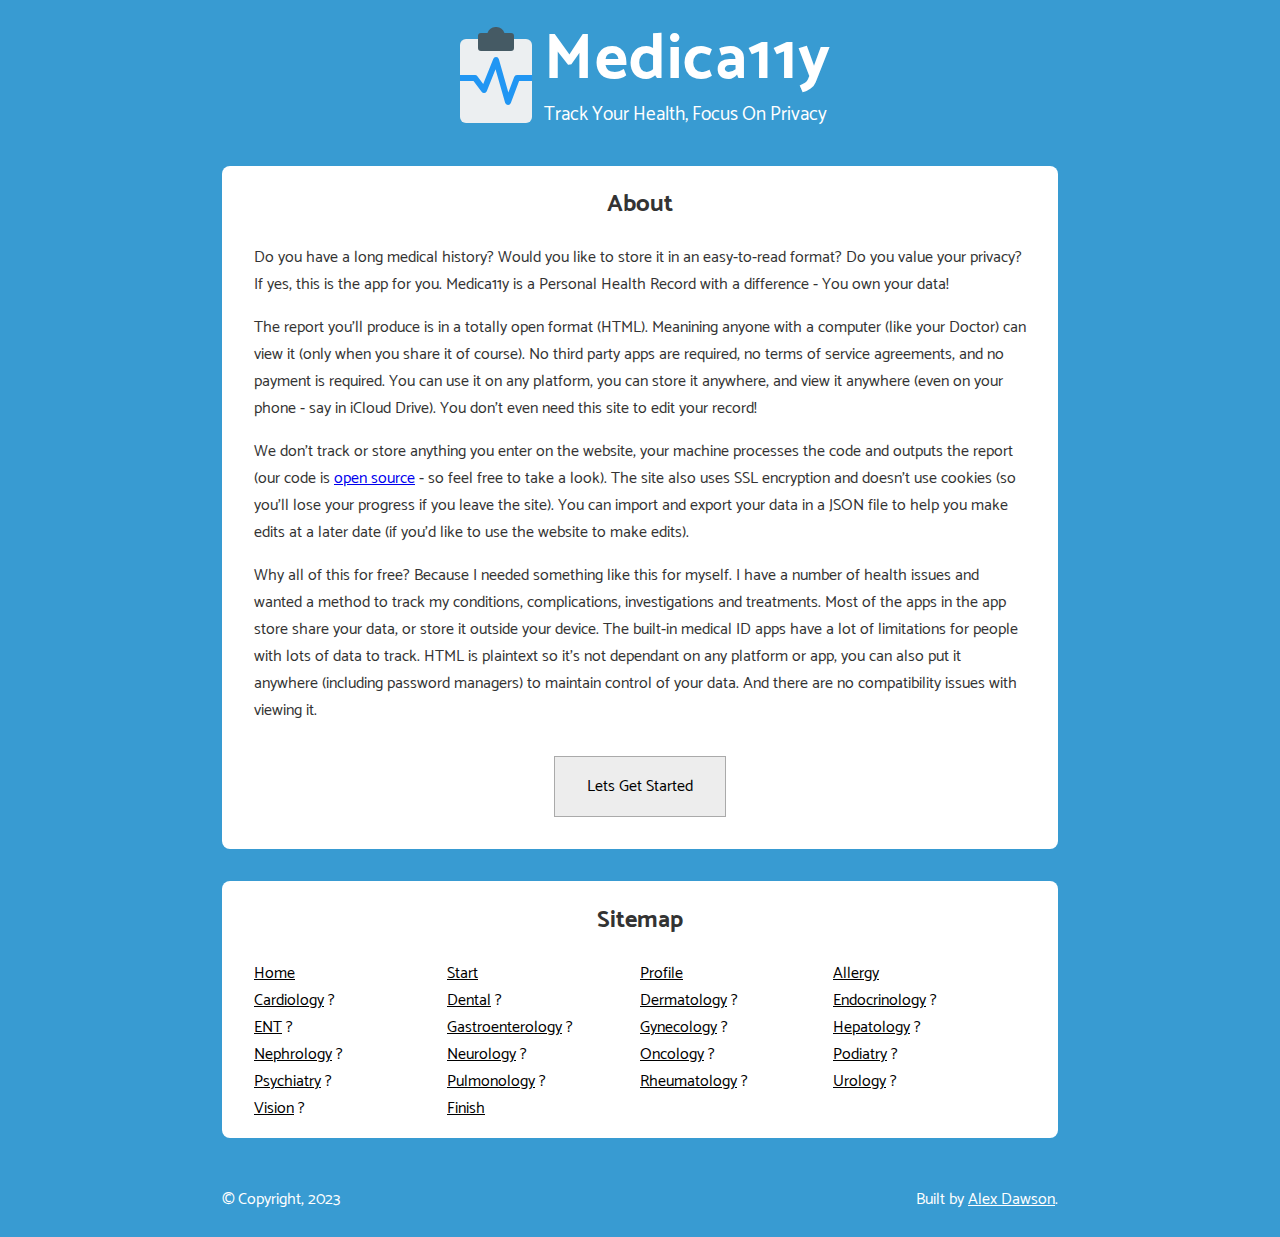
==== commit 148cf539: "Added Github link." ====
--- a/index.html
+++ b/index.html
@@ -728,7 +728,7 @@
 					<h2 class="subheading">About</h2>
 					<p class="txt">Do you have a long medical history? Would you like to store it in an easy-to-read format? Do you value your privacy? If yes, this is the app for you. Medica11y is a Personal Health Record with a difference - You own your data!</p>
 					<p class="txt">The report you'll produce is in a totally open format (HTML). Meanining anyone with a computer (like your Doctor) can view it (only when you share it of course). No third party apps are required, no terms of service agreements, and no payment is required. You can use it on any platform, you can store it anywhere, and view it anywhere (even on your phone - say in iCloud Drive). You don't even need this site to edit your record!</p>
-					<p class="txt">We don't track or store anything you enter on the website, your machine processes the code and outputs the report (our code is open source - so feel free to take a look). The site also uses SSL encryption and doesn't use cookies (so you'll lose your progress if you leave the site). You can import and export your data in a JSON file to help you make edits at a later date (if you'd like to use the website to make edits).</p>
+					<p class="txt">We don't track or store anything you enter on the website, your machine processes the code and outputs the report (our code is <a href="https://github.com/AlexDawsonUK/Medica11y">open source</a> - so feel free to take a look). The site also uses SSL encryption and doesn't use cookies (so you'll lose your progress if you leave the site). You can import and export your data in a JSON file to help you make edits at a later date (if you'd like to use the website to make edits).</p>
 					<p class="txt">Why all of this for free? Because I needed something like this for myself. I have a number of health issues and wanted a method to track my conditions, complications, investigations and treatments. Most of the apps in the app store share your data, or store it outside your device. The built-in medical ID apps have a lot of limitations for people with lots of data to track. HTML is plaintext so it's not dependant on any platform or app, you can also put it anywhere (including password managers) to maintain control of your data. And there are no compatibility issues with viewing it.</p>
 					<ul class="anchor" aria-hidden="true" role="list">
 						<li><a class="buzzer" href="#start">Lets Get Started</a></li>
